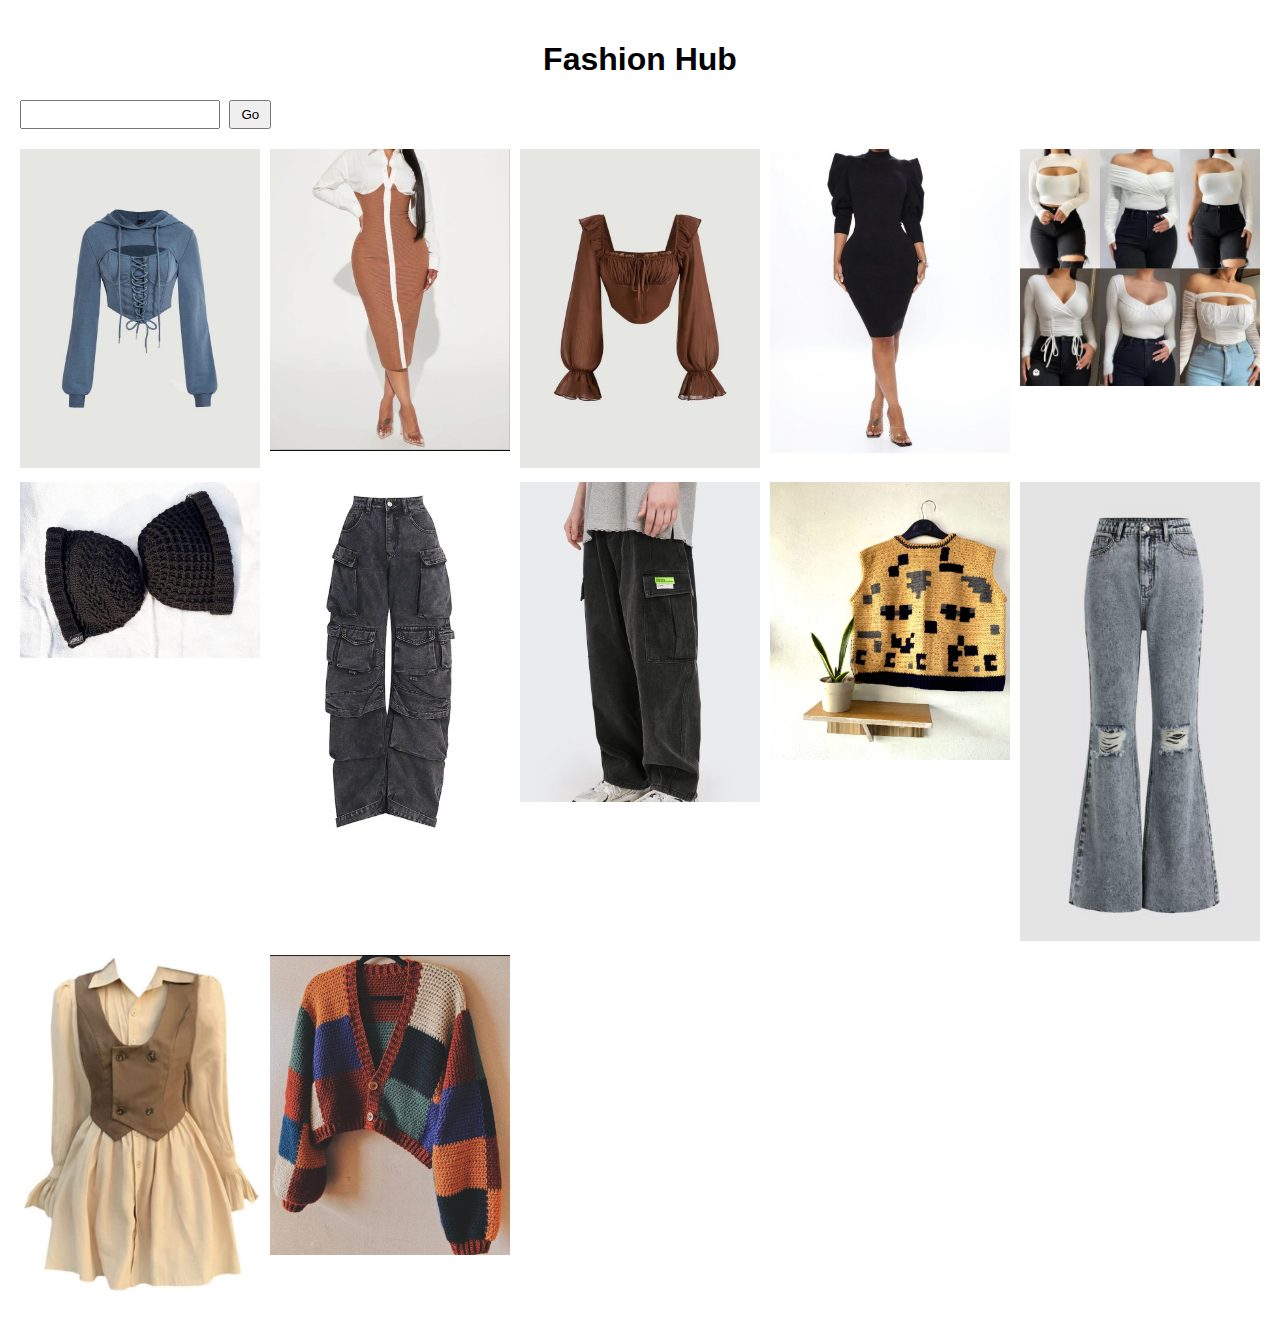
==== index.html @ f5687724 "created repo" ====
<!DOCTYPE html>
<html lang="en">
<html>
    <head>
        <link rel="stylesheet" type="text/css" href="style.css" />
        <title>Home of gorgeous fashion apparels</title>
    </head>
    <body>
        <h1>Fashion Hub</h1>
        <input type="search" />
        <button>Go</button>

        <div class="image-grid">
                <a href="images/image 1.jpg" target="_blank">
                    <img src="images/image 1.jpg" alt="Image 1">
                </a>
            <a href="images/image 2.jpg" target="_blank">
                <img src="images/image 2.jpg" alt="Image 2">
            </a>
            <a href="images/image 3.jpg" target="_blank">
                <img src="images/image 3.jpg" alt="Image 3">
            </a>   
            <a href="images/image 4.jpg" target="_blank">
                <img src="images/image 4.jpg" alt="Image 4">
            </a>     
            <a href="images/images/image 5.jpg" target="_blank">
                <img src="images/image 5.jpg" alt="Image 5">
            </a>
            <a href="images/image 6.jpg" target="_blank">
                <img src="images/image 6.jpg" alt="Image 6">
            </a>
            <a href="images/image 7.jpg" target="_blank">
                <img src="images/image 7.jpg" alt="Image 7">
            </a>
            <a href="images/image 8.jpg" target="_blank">
                <img src="images/image 8.jpg" alt="Image 8">
            </a>
            <a href="images/image 9.jpg" target="_blank">
                <img src="images/image 9.jpg" alt="Image 9">
            </a>
            <a href="images/image 10.jpg" target="_blank">
                <img src="images/image 10.jpg" alt="Image 10">
            </a>
            <a href="images/image 11.jpg" target="_blank">
                <img src="images/image 11.jpg" alt="Image 11">
            </a>
            <a href="images/image 12.jpg" target="_blank">
                <img src="images/image 12.jpg" alt="Image 12">
            </a>
        </div>
    </body>
</html>
---- style.css ----
/* style.css */

/* Apply general styles to the page */
body {
	font-family: Arial, sans-serif;
	margin: 0;
	padding: 20px;
  }
  
  h1 {
	text-align: center;
  }
  
  /* Style the search input and button */
  input[type="search"] {
	width: 200px;
	padding: 5px;
	margin-right: 5px;
  }
  
  button {
	padding: 5px 10px;
  }
  
  /* Style the image grid */
  .image-grid {
	display: grid;
	grid-template-columns: repeat(auto-fit, minmax(200px, 1fr));
	gap: 10px;
	margin-top: 20px;
  }
  
  .image-grid img {
	width: 100%;
	height: auto;
  }
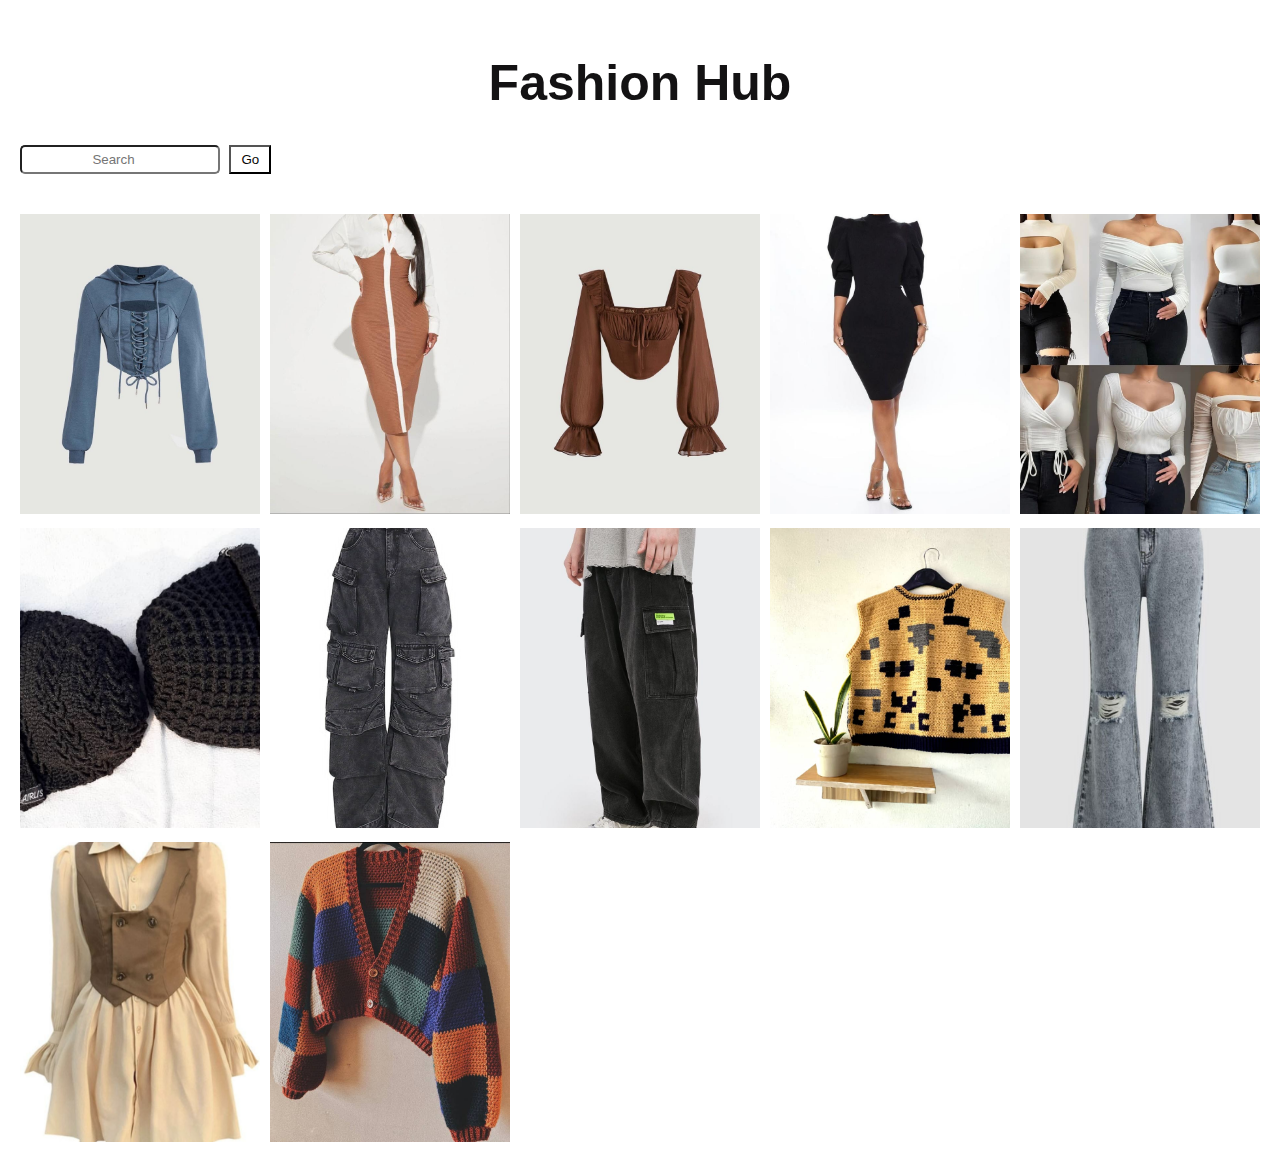
==== commit 6d23345b: "edited" ====
--- a/index.html
+++ b/index.html
@@ -7,7 +7,7 @@
     </head>
     <body>
         <h1>Fashion Hub</h1>
-        <input type="search" />
+        <input type="search" id="search-input" placeholder="Search" />
         <button>Go</button>
 
         <div class="image-grid">
--- a/style.css
+++ b/style.css
@@ -1,37 +1,72 @@
-/* style.css */
-
 /* Apply general styles to the page */
 body {
-	font-family: Arial, sans-serif;
-	margin: 0;
-	padding: 20px;
+    font-family: Arial, sans-serif;
+    margin: 0;
+    padding: 20px;
+    background-color:rgb(255, 255, 255) ;
   }
   
   h1 {
-	text-align: center;
+    text-align: center;
+    color:rgb(19, 18, 19);
+    font-size: 50px;
   }
   
   /* Style the search input and button */
   input[type="search"] {
-	width: 200px;
-	padding: 5px;
-	margin-right: 5px;
+    width: 200px;
+    padding: 5px;
+    margin-right: 5px;
   }
   
   button {
-	padding: 5px 10px;
+    padding: 5px 10px;
+    background-color: rgb(255, 255, 255);
+    color:rgb(7, 7, 7)
   }
   
-  /* Style the image grid */
+  /*  image grid */
   .image-grid {
-	display: grid;
-	grid-template-columns: repeat(auto-fit, minmax(200px, 1fr));
-	gap: 10px;
-	margin-top: 20px;
+    display: grid;
+    grid-template-columns: repeat(auto-fit, minmax(200px, 1fr));
+    gap: 10px;
+    margin-top: 20px;
   }
   
   .image-grid img {
-	width: 100%;
-	height: auto;
+    width: 100%;
+    height: 300px; 
+    object-fit: cover;
   }
-  +
+  .button {
+
+  }
+ .search-filter-wrapper {
+    text-align: center;
+    margin-bottom: 20px;
+	border: 5px;
+	overflow: hidden;
+}
+
+#search-input {
+    margin-bottom: 20px;
+	border-radius: 5px;
+    padding: 5px;
+
+}
+
+.button-group {
+  display: flex;
+  justify-content: center;
+  flex-wrap: wrap;
+}
+
+.button-group button {
+  margin: 5px;
+  border-radius: 5px;
+}
+
+  ::placeholder {
+    text-align: center;
+  }
